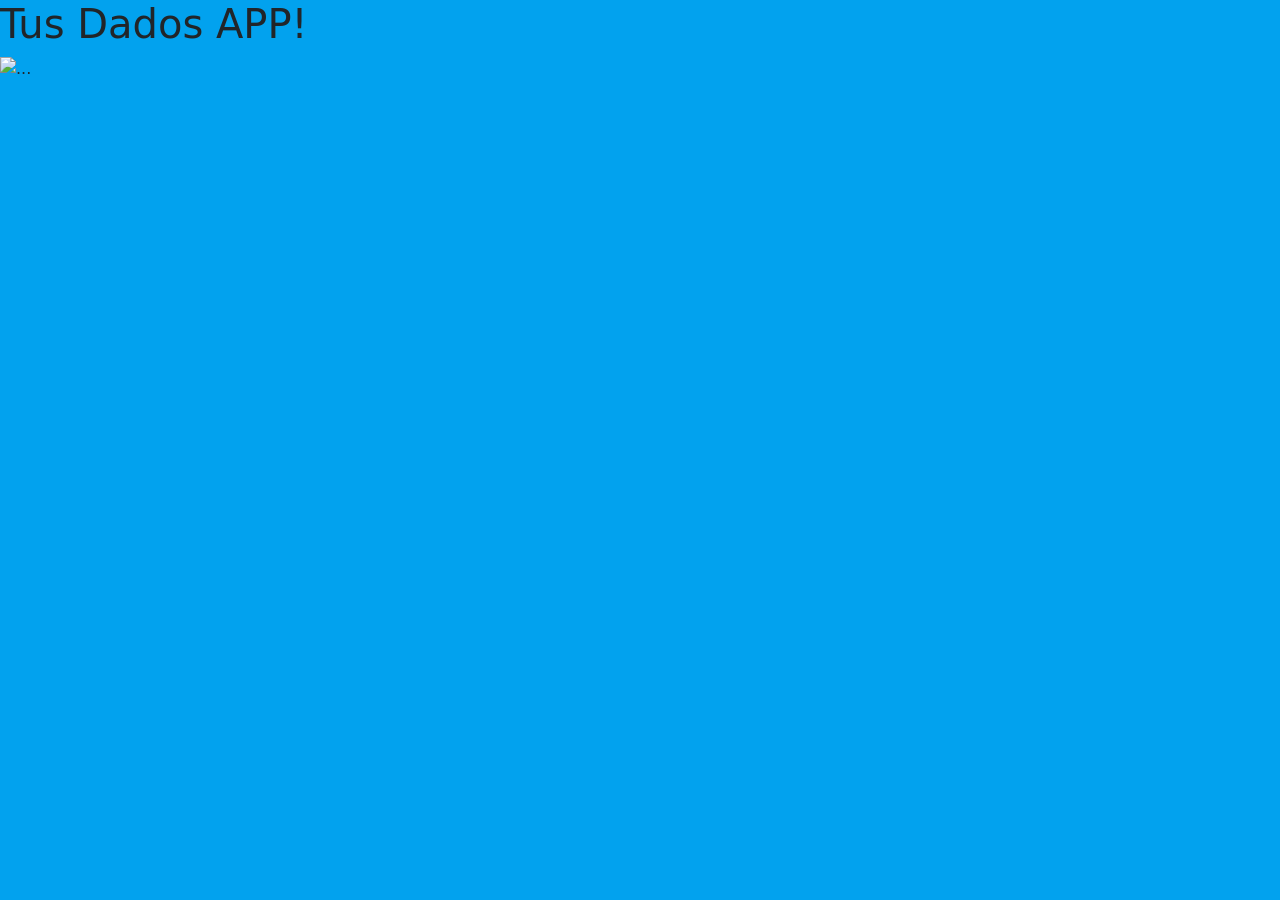
==== docs/index.html @ b65a6867 "github page" ====
<!doctype html>
<html lang="en">
  <head>
    <!-- Required meta tags -->
    <meta charset="utf-8">
    <meta name="viewport" content="width=device-width, initial-scale=1">

    <!-- Bootstrap CSS -->
    <link href="https://cdn.jsdelivr.net/npm/bootstrap@5.1.3/dist/css/bootstrap.min.css" rel="stylesheet" integrity="sha384-1BmE4kWBq78iYhFldvKuhfTAU6auU8tT94WrHftjDbrCEXSU1oBoqyl2QvZ6jIW3" crossorigin="anonymous">

    <title>Hello, world!</title>
  </head>
  <body style="background-color: #02a2ee;">
    <h1>Tus Dados APP!</h1>
    <img src="" class="img-fluid" alt="...">

    <!-- Optional JavaScript; choose one of the two! -->

    <!-- Option 1: Bootstrap Bundle with Popper -->
    <script src="https://cdn.jsdelivr.net/npm/bootstrap@5.1.3/dist/js/bootstrap.bundle.min.js" integrity="sha384-ka7Sk0Gln4gmtz2MlQnikT1wXgYsOg+OMhuP+IlRH9sENBO0LRn5q+8nbTov4+1p" crossorigin="anonymous"></script>

    <!-- Option 2: Separate Popper and Bootstrap JS -->
    <!--
    <script src="https://cdn.jsdelivr.net/npm/@popperjs/core@2.10.2/dist/umd/popper.min.js" integrity="sha384-7+zCNj/IqJ95wo16oMtfsKbZ9ccEh31eOz1HGyDuCQ6wgnyJNSYdrPa03rtR1zdB" crossorigin="anonymous"></script>
    <script src="https://cdn.jsdelivr.net/npm/bootstrap@5.1.3/dist/js/bootstrap.min.js" integrity="sha384-QJHtvGhmr9XOIpI6YVutG+2QOK9T+ZnN4kzFN1RtK3zEFEIsxhlmWl5/YESvpZ13" crossorigin="anonymous"></script>
    -->
  </body>
</html>
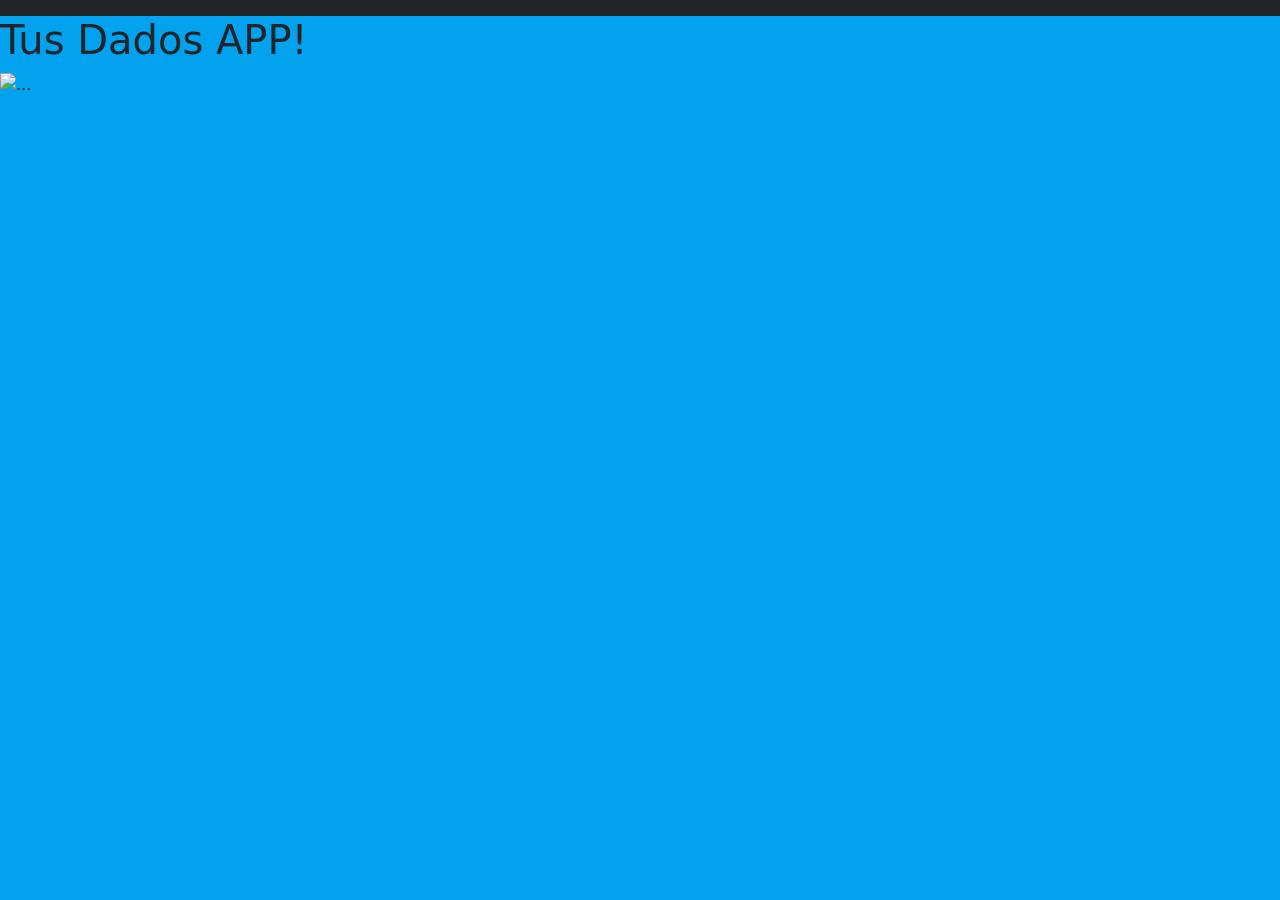
==== commit 629107cc: "algo mas" ====
--- a/docs/index.html
+++ b/docs/index.html
@@ -11,6 +11,9 @@
     <title>Hello, world!</title>
   </head>
   <body style="background-color: #02a2ee;">
+    <nav class="navbar navbar-dark bg-dark">
+        <!-- Navbar content -->
+      </nav>
     <h1>Tus Dados APP!</h1>
     <img src="" class="img-fluid" alt="...">
 
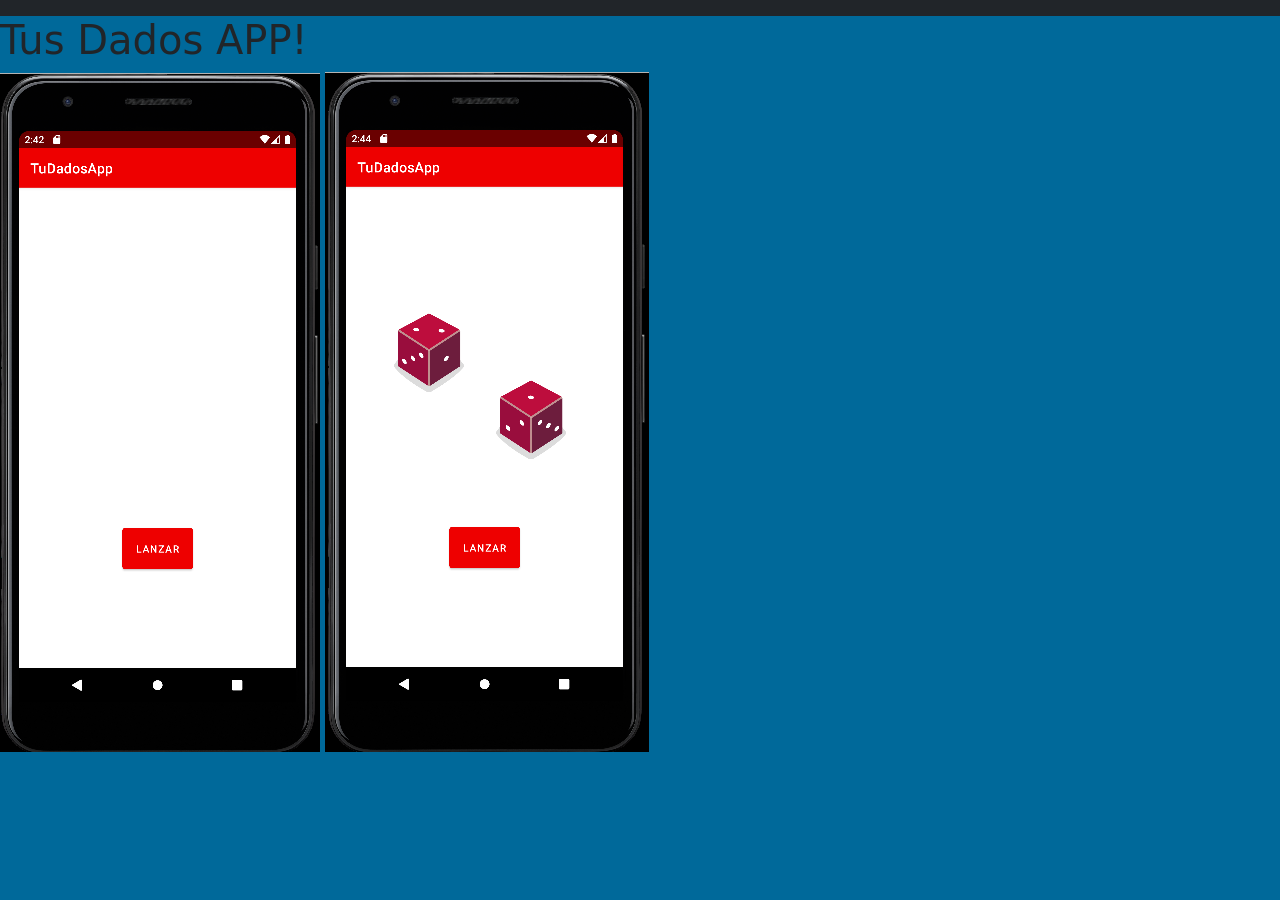
==== commit aab9b252: "redme, github page, imagenes" ====
--- a/docs/index.html
+++ b/docs/index.html
@@ -10,12 +10,13 @@
 
     <title>Hello, world!</title>
   </head>
-  <body style="background-color: #02a2ee;">
+  <body style="background-color: #00699a;">
     <nav class="navbar navbar-dark bg-dark">
         <!-- Navbar content -->
       </nav>
     <h1>Tus Dados APP!</h1>
-    <img src="" class="img-fluid" alt="...">
+    <img src="img/TuDadosApp.PNG" class="img-fluid" alt="...">
+    <img src="img/TuDadosApp2.PNG" class="img-fluid" alt="...">
 
     <!-- Optional JavaScript; choose one of the two! -->
 
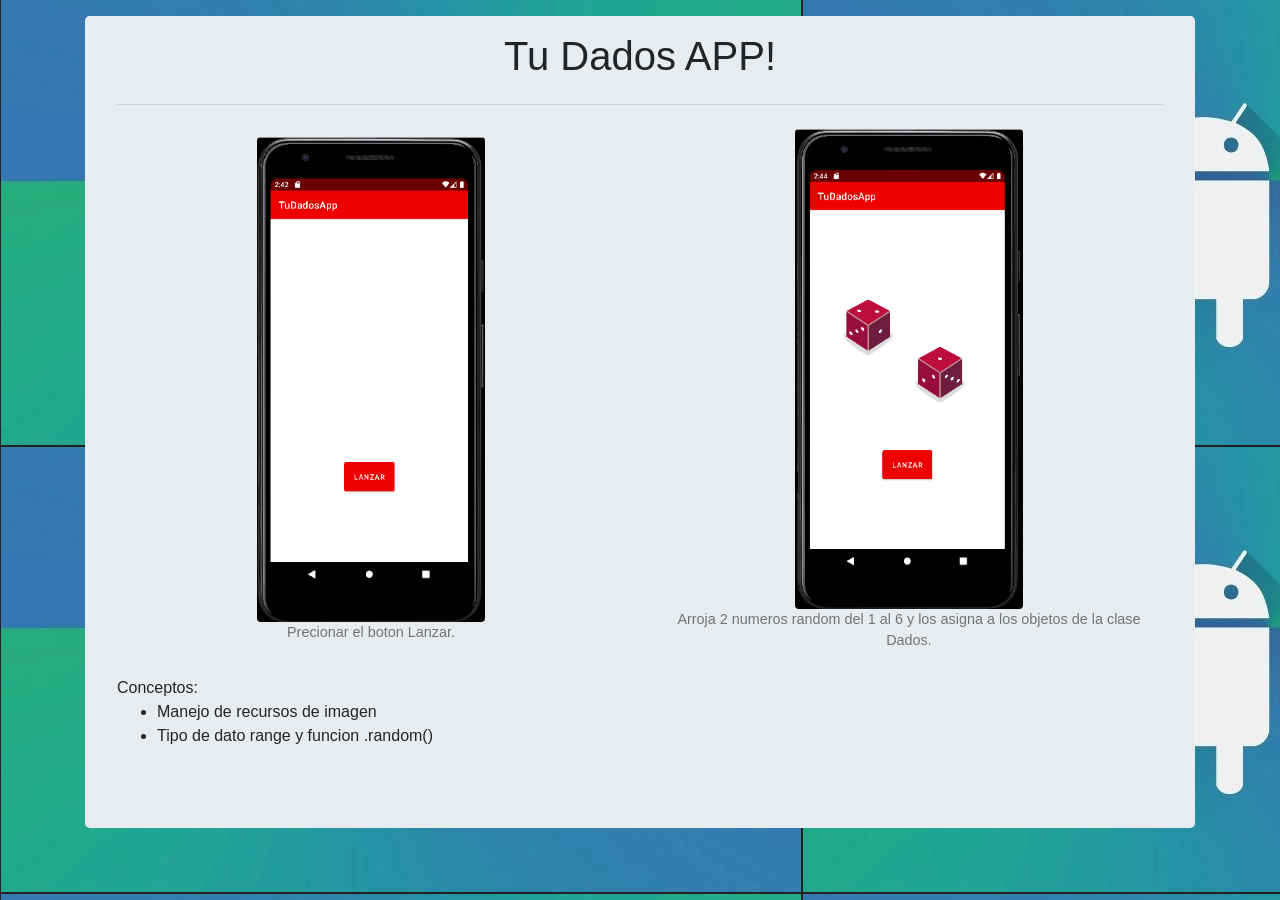
==== commit 10d24983: "Diseño github page en construccion" ====
--- a/docs/index.html
+++ b/docs/index.html
@@ -4,29 +4,48 @@
     <!-- Required meta tags -->
     <meta charset="utf-8">
     <meta name="viewport" content="width=device-width, initial-scale=1">
+    <link rel="stylesheet" href=
+"https://maxcdn.bootstrapcdn.com/bootstrap/4.0.0/css/bootstrap.min.css"
+        integrity=
+"sha384-Gn5384xqQ1aoWXA+058RXPxPg6fy4IWvTNh0E263XmFcJlSAwiGgFAW/dAiS6JXm" 
+        crossorigin="anonymous">
 
-    <!-- Bootstrap CSS -->
-    <link href="https://cdn.jsdelivr.net/npm/bootstrap@5.1.3/dist/css/bootstrap.min.css" rel="stylesheet" integrity="sha384-1BmE4kWBq78iYhFldvKuhfTAU6auU8tT94WrHftjDbrCEXSU1oBoqyl2QvZ6jIW3" crossorigin="anonymous">
+    <title>TuDadosApp</title>
+    <link rel="icon" href="img/favicon-32x32.png">
+  </head>
+  <body style="
+  background-color: #044a03;
+  background-image: url('img/fondo.PNG');
+  
+  ">
 
-    <title>Hello, world!</title>
-  </head>
-  <body style="background-color: #00699a;">
-    <nav class="navbar navbar-dark bg-dark">
-        <!-- Navbar content -->
-      </nav>
-    <h1>Tus Dados APP!</h1>
-    <img src="img/TuDadosApp.PNG" class="img-fluid" alt="...">
-    <img src="img/TuDadosApp2.PNG" class="img-fluid" alt="...">
+    <!-- <nav class="navbar navbar-dark bg-dark">
+    </nav> -->
+    <div class="container pt-3">
+      <div class="jumbotron pt-3">
+        <h1 class="display-5 text-center">Tu Dados APP!</h1>
+        <hr class="my-4">
+        <div class="row align-items-center">
+          <div class="col-6">
+            <img src="img/TuDadosApp.PNG" width="45%" class="rounded mx-auto d-block" alt="...">
+            <figcaption class="figure-caption text-center">Precionar el boton Lanzar.</figcaption>
+          </div>
+          <div class="col-6">
+            <img src="img/TuDadosApp2.PNG" width="45%" class="rounded mx-auto d-block" alt="...">
+            <figcaption class="figure-caption text-center">Arroja 2 numeros random del 1 al 6 y los asigna a los objetos de la clase Dados.</figcaption>
+          </div>
+        </div>
+        <br>
+        Conceptos:
+            <ul>
+              <li>Manejo de recursos de imagen</li>
+              <li>Tipo de dato range y funcion .random()</li>
+            </ul>
+      </div>
+    </div>
 
-    <!-- Optional JavaScript; choose one of the two! -->
+        
+        
 
-    <!-- Option 1: Bootstrap Bundle with Popper -->
-    <script src="https://cdn.jsdelivr.net/npm/bootstrap@5.1.3/dist/js/bootstrap.bundle.min.js" integrity="sha384-ka7Sk0Gln4gmtz2MlQnikT1wXgYsOg+OMhuP+IlRH9sENBO0LRn5q+8nbTov4+1p" crossorigin="anonymous"></script>
-
-    <!-- Option 2: Separate Popper and Bootstrap JS -->
-    <!--
-    <script src="https://cdn.jsdelivr.net/npm/@popperjs/core@2.10.2/dist/umd/popper.min.js" integrity="sha384-7+zCNj/IqJ95wo16oMtfsKbZ9ccEh31eOz1HGyDuCQ6wgnyJNSYdrPa03rtR1zdB" crossorigin="anonymous"></script>
-    <script src="https://cdn.jsdelivr.net/npm/bootstrap@5.1.3/dist/js/bootstrap.min.js" integrity="sha384-QJHtvGhmr9XOIpI6YVutG+2QOK9T+ZnN4kzFN1RtK3zEFEIsxhlmWl5/YESvpZ13" crossorigin="anonymous"></script>
-    -->
   </body>
 </html>
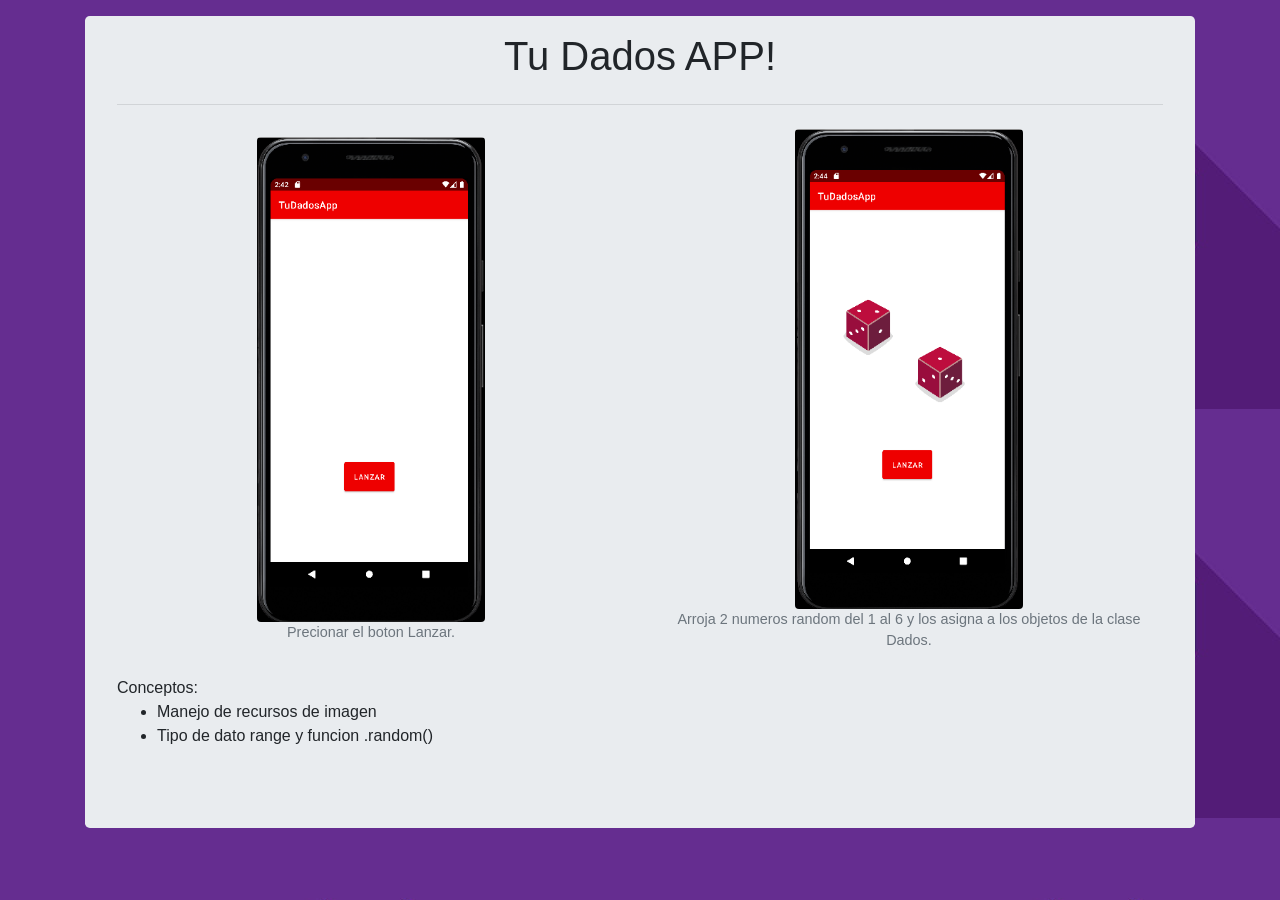
==== commit 396e52a5: "cambios" ====
--- a/docs/index.html
+++ b/docs/index.html
@@ -15,9 +15,7 @@
   </head>
   <body style="
   background-color: #044a03;
-  background-image: url('img/fondo.PNG');
-  
-  ">
+  background-image: url('img/fondo.jpg');">
 
     <!-- <nav class="navbar navbar-dark bg-dark">
     </nav> -->
